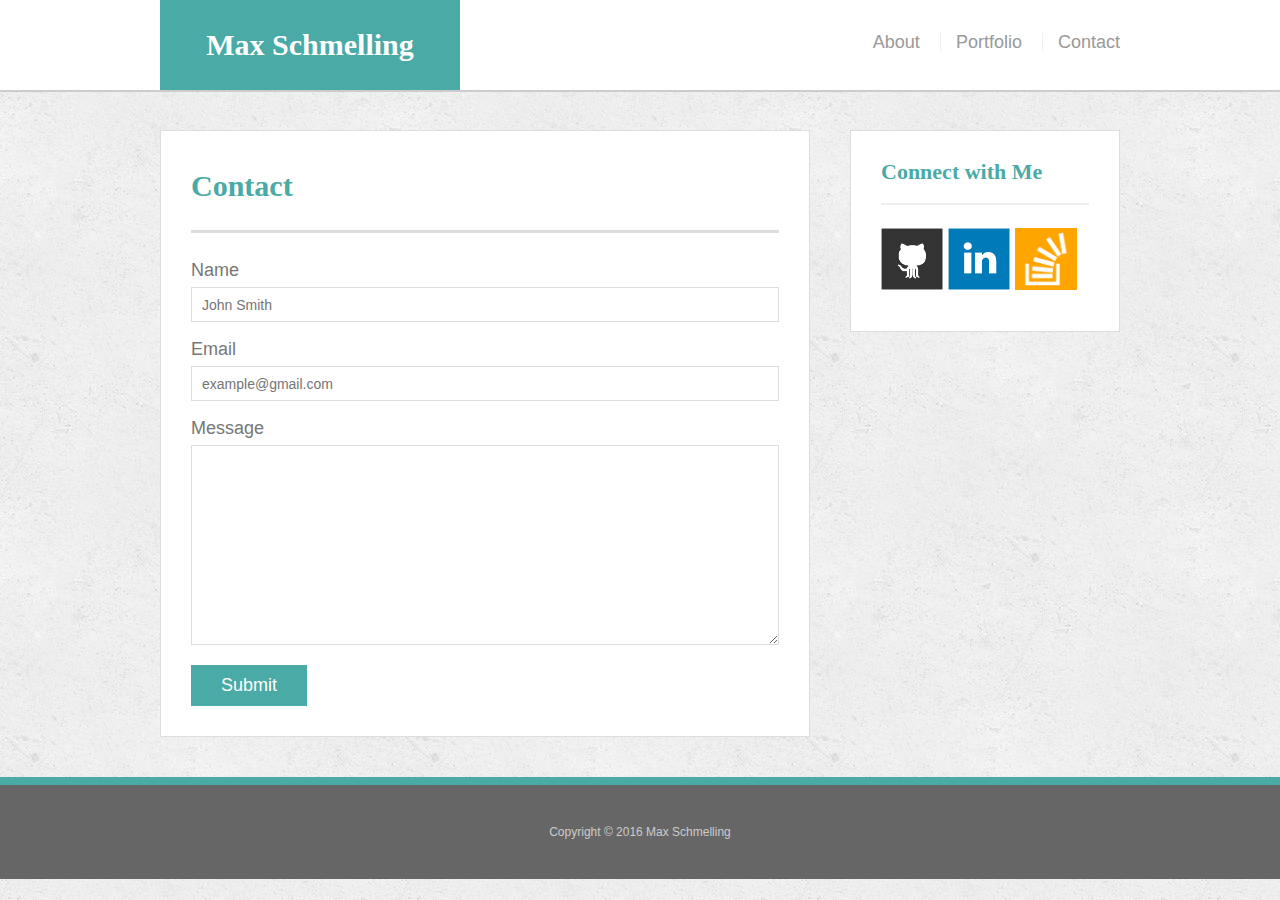
==== contact.html @ d986a088 "created project with basic media queries" ====
<!doctype html>
<html lang="en-us">
<head>
  <meta charset="UTF-8">
  <title>Contact | Max Schmelling</title>
  <link rel="stylesheet" type="text/css" href="assets/css/reset.css">
  <link rel="stylesheet" type="text/css" href="assets/css/style.css">
</head>



<body>
  <!-- Header -->
  <header id="masthead">
    <div class="container">
      <a href="index.html" id="logo">Max Schmelling</a>
      <nav>
        <a href="index.html">About</a>
        <a href="portfolio.html">Portfolio</a>
        <a href="contact.html">Contact</a>
      </nav>
    </div>
  </header>

  <!-- Contact -->
  <div id="main-container" class="container">
    <section class="main-section">
      <h1>Contact</h1>
      <form id="contact-form">
        <ul>
          <li>
            <label for="name">Name</label>
            <input type="text" id="name" name="name" placeholder="John Smith" required="required">
          </li>
          <li>
            <label for="email">Email</label>
            <input type="email" id="email" name="email" placeholder="example@gmail.com" required="required">
          </li>
          <li>
            <label for="message">Message</label>
            <textarea id="message" name="message" required="required"></textarea>
          </li>
        </ul>
        <input type="submit">
      </form>
    </section>
    <section class="sidebar">
      <div id="connect">
        <h2>Connect with Me</h2>
        <a href="#"><img src="assets/images/github-128.png" class="social" alt="GitHub" /></a>
        <a href="#"><img src="assets/images/linkedin-128.png" class="social" alt="LinkedIn" /></a>
        <a href="#"><img src="assets/images/stackoverflow-128.png" class="social" alt="Stack Overflow" /></a>
      </div>
    </section>
  </div>

  <!-- Footer -->
  <footer>
    <div class="container">
      Copyright &copy; 2016 Max Schmelling
    </div>
  </footer>
</body>
</html>
---- assets/css/style.css ----
body {
  font-family: Arial, "Helvetica Neue", Helvetica, sans-serif;
  font-size: 18px;
  line-height: 34px;
  color: #777;
  background: url("../images/concrete_seamless.png");
}
* {
  box-sizing: border-box;
}
/* general */
.container {
  width: 100%;
  max-width: 960px;
  margin: 0 auto;
  clear: both;
}
h1,
h2,
h3,
p {
  margin-bottom: 20px;
}
p:last-child {
  margin-bottom: 0;
}
h1,
h2,
h3 {
  font-family: Georgia, Times, "Times New Roman", serif;
  font-weight: 700;
  color: #4aaaa5;
}
h1 {
  padding-bottom: 20px;
  font-size: 30px;
  line-height: 49px;
  border-bottom: 3px solid #ddd;
}
h2,
h3 {
  font-size: 22px;
}
/* header */
#masthead {
  position: fixed;
  z-index: 99;
  width: 100%;
  margin: 0 0 30px;
  overflow: auto;
  color: #fff;
  background: #fff;
  border-bottom: 2px solid #ccc;
}
#logo {
  float: left;
  width: 300px;
  height: 90px;
  font-family: Georgia, Times, "Times New Roman", serif;
  font-size: 30px;
  font-weight: 700;
  line-height: 90px;
  color: #fff;
  text-align: center;
  text-decoration: none;
  background: #4aaaa5;
}
nav {
  float: right;
  margin-top: 25px;
}
nav a {
  display: inline-block;
  padding-left: 15px;
  margin-left: 15px;
  line-height: 18px;
  color: #999;
  text-decoration: none;
  border-left: 1px solid #efefef;
}
nav a:first-child {
  border-left: 0 none;
}
/* footer */
footer {
  padding: 30px 0;
  clear: both;
  font-size: 12px;
  color: #fff;
  color: #ccc;
  text-align: center;
  background: #666;
  border-top: 8px solid #4aaaa5;
}
/* sidebar */
.sidebar {
  float: right;
  width: 100%;
  max-width: 270px;
  padding: 30px;
  margin-bottom: 20px;
  background: #fff;
  border: 1px solid #ddd;
}
h3,
.sidebar h2 {
  padding-bottom: 20px;
  margin-bottom: 15px;
  line-height: 22px;
  border-bottom: 2px solid #eee;
}
.social {
  width: 62px;
  height: 62px;
  margin-top: 8px;
  margin-right: 5px;
}
.social:last-child {
  margin-right: 0;
}
/* main */
#main-container {
  padding-top: 130px;
}
.main-section {
  float: left;
  width: 100%;
  max-width: 650px;
  padding: 30px;
  margin: 0 0 40px;
  background: #fff;
  border: 1px solid #ddd;
}
/* portfolio page */
.work {
  position: relative;
  float: left;
  width: 274px;
  margin: 20px 0 25px;
  overflow: auto;
}
.work:nth-child(even) {
  margin-right: 40px;
}
.work img {
  width: 100%;
  border: 0 none;
  opacity: 0.8;
}
.work h3 {
  position: absolute;
  bottom: 20px;
  width: 100%;
  padding: 15px;
  margin-bottom: 0;
  font-weight: 300;
  line-height: 30px;
  color: #fff;
  text-align: center;
  background: #4aaaa5;
  border-bottom: 0;
}
.auth-image {
  float: left;
  width: 200px;
  height: auto;
  margin-top: 10px;
  margin-right: 25px;
}
/* contact page */
#contact-form ul {
  margin-bottom: 20px;
}
#contact-form li {
  margin-bottom: 10px;
}
label,
input[type=text],
input[type=email],
textarea {
  display: block;
  width: 100%;
}
input[type=text],
input[type=email],
textarea {
  height: 35px;
  padding: 0 10px;
  font-size: 14px;
  border: 1px solid #ddd;
}
textarea {
  height: 200px;
}
input[type=submit] {
  padding: 10px 30px;
  font-size: 18px;
  color: #fff;
  cursor: pointer;
  background: #4aaaa5;
  border: 0 none;
}


@media screen and (max-width: 980px) {
    #main-container {
      
    }
}

@media screen and (max-width: 768px) {
    #main-container {
      
    }
}

@media screen and (max-width: 640px) {
    #main-container {
      
    }
}
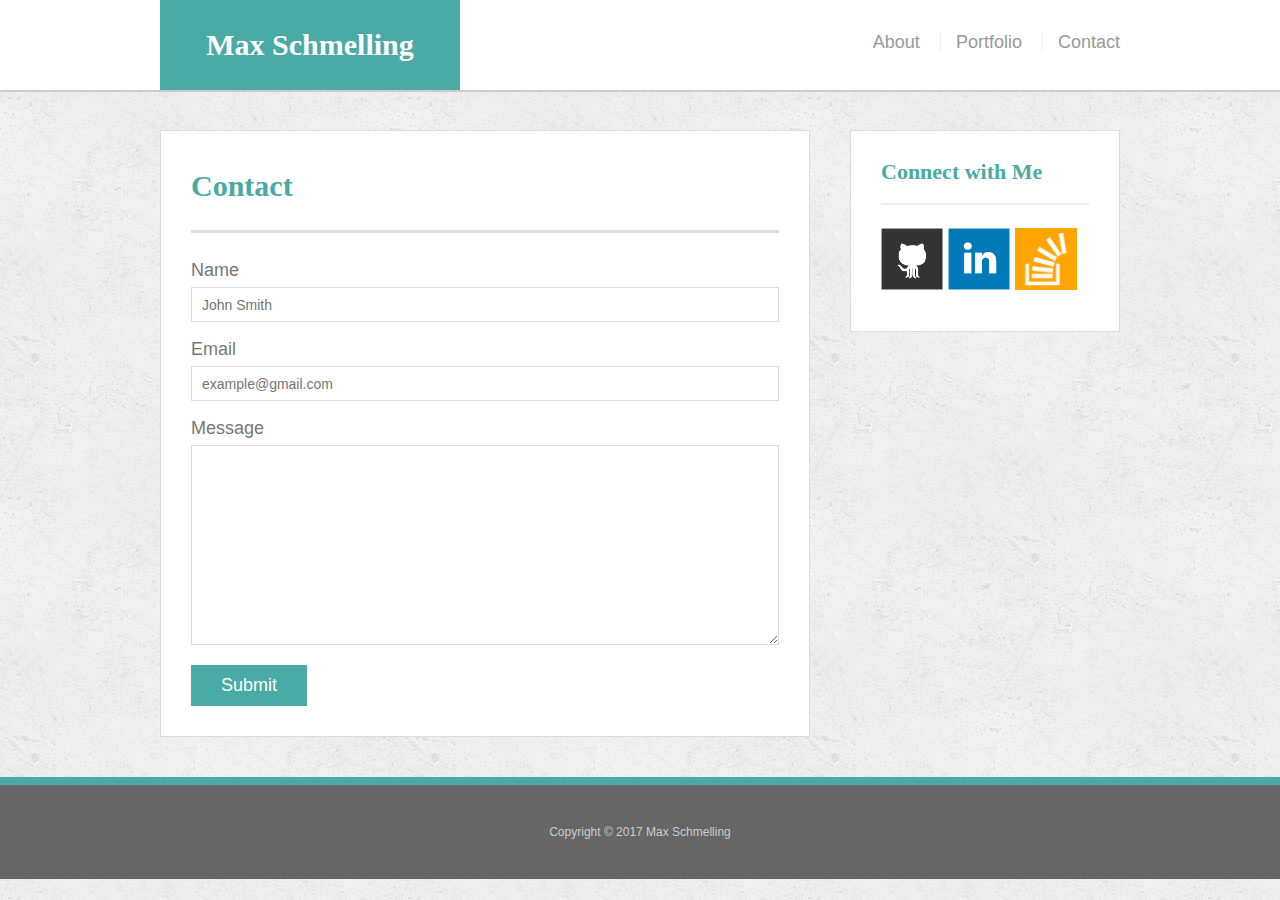
==== commit 0a3be7ae: "completed responsive website design" ====
--- a/contact.html
+++ b/contact.html
@@ -57,7 +57,7 @@
   <!-- Footer -->
   <footer>
     <div class="container">
-      Copyright &copy; 2016 Max Schmelling
+      Copyright &copy; 2017 Max Schmelling
     </div>
   </footer>
 </body>
--- a/assets/css/style.css
+++ b/assets/css/style.css
@@ -203,19 +203,108 @@
 
 
 @media screen and (max-width: 980px) {
-    #main-container {
-      
+    .main-section {
+      width: 50%;
+      margin-left: 25px;
+    }
+
+    .sidebar {
+      margin-right: 25px;
+    }
+
+    .auth-image {
+      width: 100%;
+    }
+
+    #logo {
+      margin-left: 25px;
+    }
+
+    nav {
+      margin-right: 25px;
     }
 }
 
 @media screen and (max-width: 768px) {
-    #main-container {
-      
+    .main-section {
+      width: 100%;
+      margin-left: 10px;
+      max-width: 625px;
+    }
+
+    .sidebar {
+      width: 100%;
+      margin-left: 10px;
+      float: left;
+      max-width: 625px;
+    }
+
+    .auth-image {
+      width: 50%;
+    }
+
+    #logo {
+      margin-left: 10px;
+    }
+
+    nav {
+      margin-right: 10px;
+    }
+
+    .work:nth-child(odd) {
+      margin-right: 20px;
+    }
+
+    .work:nth-child(even) {
+      margin-right: 20px;
+    }
+
+    .work {
+      width: 45%;
     }
 }
 
 @media screen and (max-width: 640px) {
     #main-container {
-      
+      width: 90%;
+    }
+    #logo {
+      display: block;
+      width: 100%;
+      margin-left: 0px;
+    }
+
+    nav {
+      margin-right: 0px;
+      margin-top: 0px;
+      float: none;
+    }
+
+    nav a {
+      width: 30%;
+      margin-top: 25px;
+      margin-bottom: 20px;
+      padding: 0px;
+      margin-left: 0px;
+      margin-right: 0px;
+      text-align: center;
+    }
+
+    .main-section {
+      margin-left: 0px;
+      margin-top: 50px;
+    }
+
+    .sidebar {
+      margin-left: 0px;
+    }
+
+    .auth-image {
+      width: 100%;
+    }
+
+    .work {
+      float: none;
+      width: 100%;
     }
 }